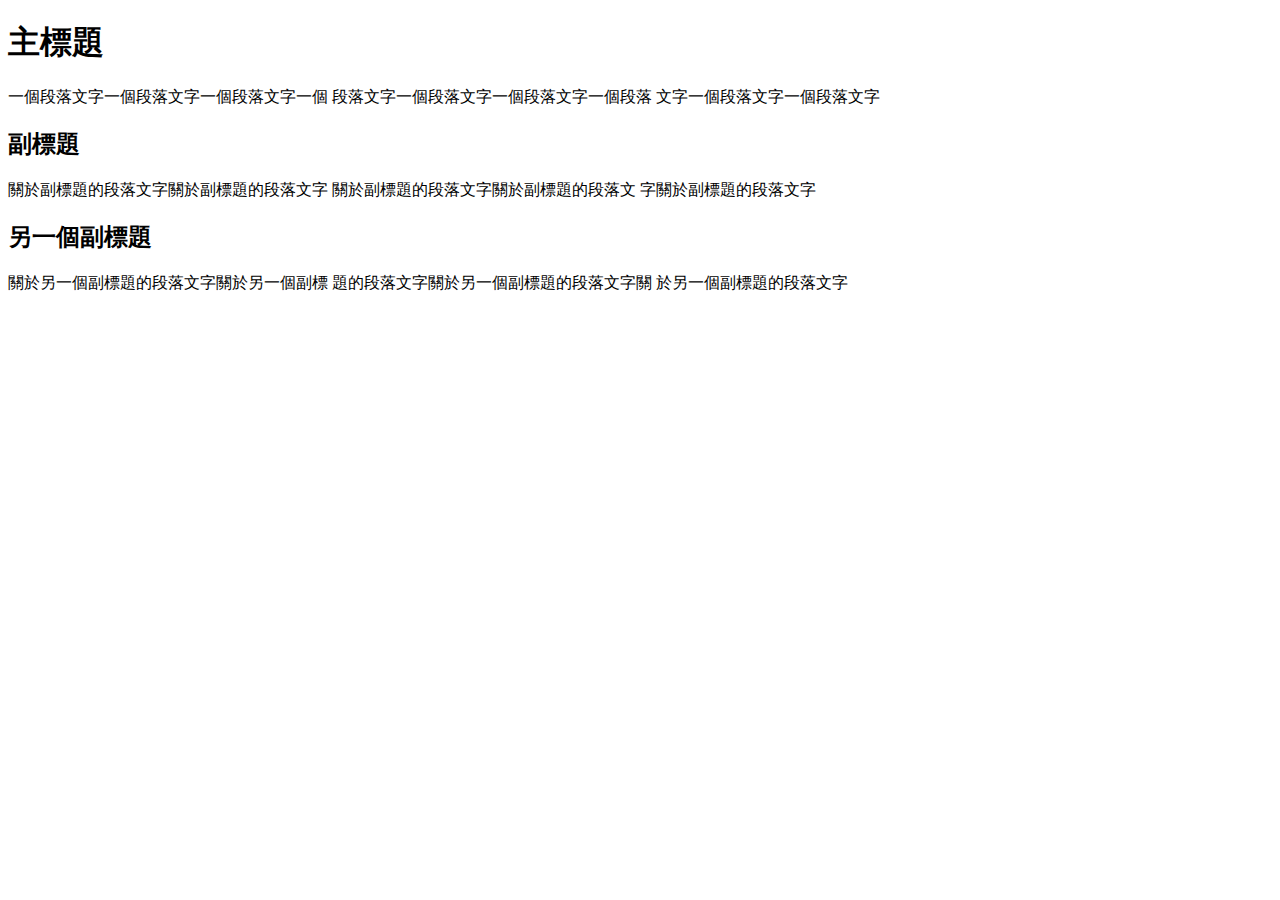
==== index.html @ 738277c7 "Create index.html" ====
<!DOCTYPE html>
<html>
<head>
	<meta charset="UTF-8">
	<title>網頁標題</title>
</head>
<body>

	<h1>主標題</h1>
	<p>一個段落文字一個段落文字一個段落文字一個
		段落文字一個段落文字一個段落文字一個段落
		文字一個段落文字一個段落文字</p>

	<h2>副標題</h2>
	<p>關於副標題的段落文字關於副標題的段落文字
		關於副標題的段落文字關於副標題的段落文
		字關於副標題的段落文字</p>

	<h2>另一個副標題</h2>
	<p>關於另一個副標題的段落文字關於另一個副標
		題的段落文字關於另一個副標題的段落文字關
		於另一個副標題的段落文字</p>

</body>
</html>
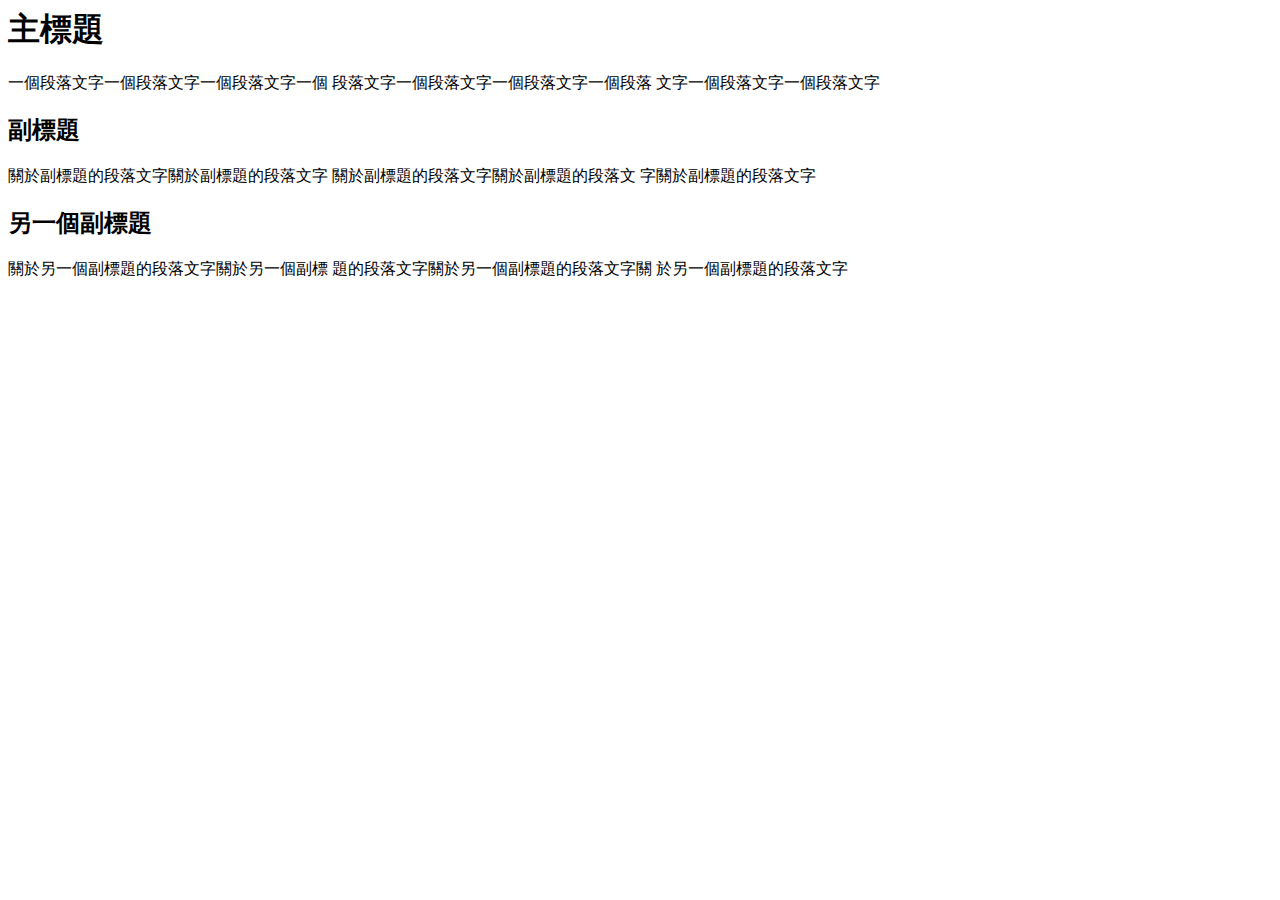
==== commit 37611127: "Update index.html" ====
--- a/index.html
+++ b/index.html
@@ -1,25 +1,20 @@
-<!DOCTYPE html>
 <html>
-<head>
-	<meta charset="UTF-8">
-	<title>網頁標題</title>
-</head>
-<body>
-
-	<h1>主標題</h1>
-	<p>一個段落文字一個段落文字一個段落文字一個
-		段落文字一個段落文字一個段落文字一個段落
-		文字一個段落文字一個段落文字</p>
-
-	<h2>副標題</h2>
-	<p>關於副標題的段落文字關於副標題的段落文字
-		關於副標題的段落文字關於副標題的段落文
-		字關於副標題的段落文字</p>
-
-	<h2>另一個副標題</h2>
-	<p>關於另一個副標題的段落文字關於另一個副標
-		題的段落文字關於另一個副標題的段落文字關
-		於另一個副標題的段落文字</p>
-
-</body>
+	<body>
+	
+		<h1>主標題</h1>
+		<p>一個段落文字一個段落文字一個段落文字一個
+			段落文字一個段落文字一個段落文字一個段落
+			文字一個段落文字一個段落文字</p>
+	
+		<h2>副標題</h2>
+		<p>關於副標題的段落文字關於副標題的段落文字
+			關於副標題的段落文字關於副標題的段落文
+			字關於副標題的段落文字</p>
+	
+		<h2>另一個副標題</h2>
+		<p>關於另一個副標題的段落文字關於另一個副標
+			題的段落文字關於另一個副標題的段落文字關
+			於另一個副標題的段落文字</p>
+	
+	</body>
 </html>
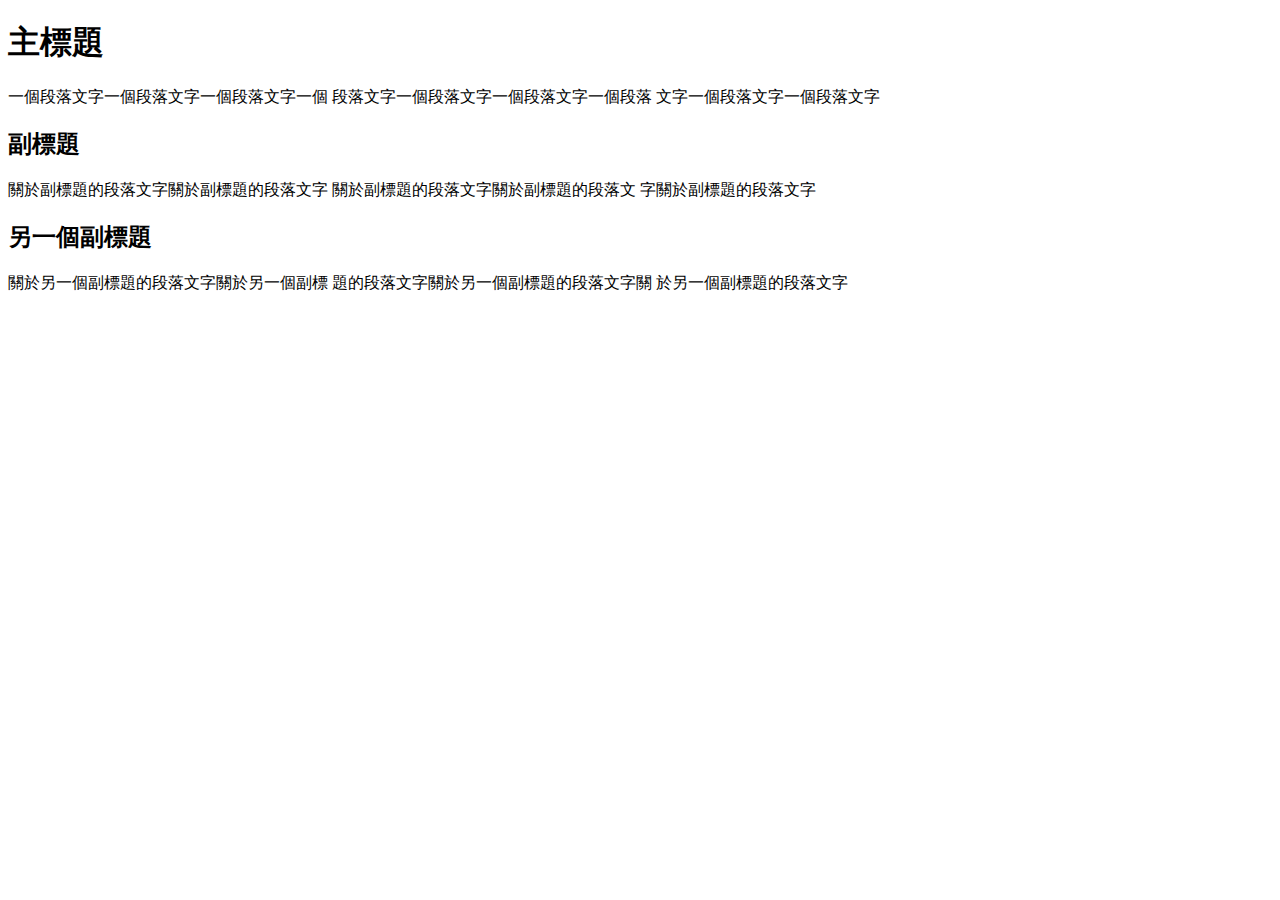
==== commit 54c2b284: "Update index.html" ====
--- a/index.html
+++ b/index.html
@@ -1,20 +1,25 @@
+<!DOCTYPE html>
 <html>
-	<body>
-	
-		<h1>主標題</h1>
-		<p>一個段落文字一個段落文字一個段落文字一個
-			段落文字一個段落文字一個段落文字一個段落
-			文字一個段落文字一個段落文字</p>
-	
-		<h2>副標題</h2>
-		<p>關於副標題的段落文字關於副標題的段落文字
-			關於副標題的段落文字關於副標題的段落文
-			字關於副標題的段落文字</p>
-	
-		<h2>另一個副標題</h2>
-		<p>關於另一個副標題的段落文字關於另一個副標
-			題的段落文字關於另一個副標題的段落文字關
-			於另一個副標題的段落文字</p>
-	
-	</body>
+<head>
+	<meta charset="UTF-8">
+	<title>網頁標題</title>
+</head>
+<body>
+
+	<h1>主標題</h1>
+	<p>一個段落文字一個段落文字一個段落文字一個
+		段落文字一個段落文字一個段落文字一個段落
+		文字一個段落文字一個段落文字</p>
+
+	<h2>副標題</h2>
+	<p>關於副標題的段落文字關於副標題的段落文字
+		關於副標題的段落文字關於副標題的段落文
+		字關於副標題的段落文字</p>
+
+	<h2>另一個副標題</h2>
+	<p>關於另一個副標題的段落文字關於另一個副標
+		題的段落文字關於另一個副標題的段落文字關
+		於另一個副標題的段落文字</p>
+
+</body>
 </html>
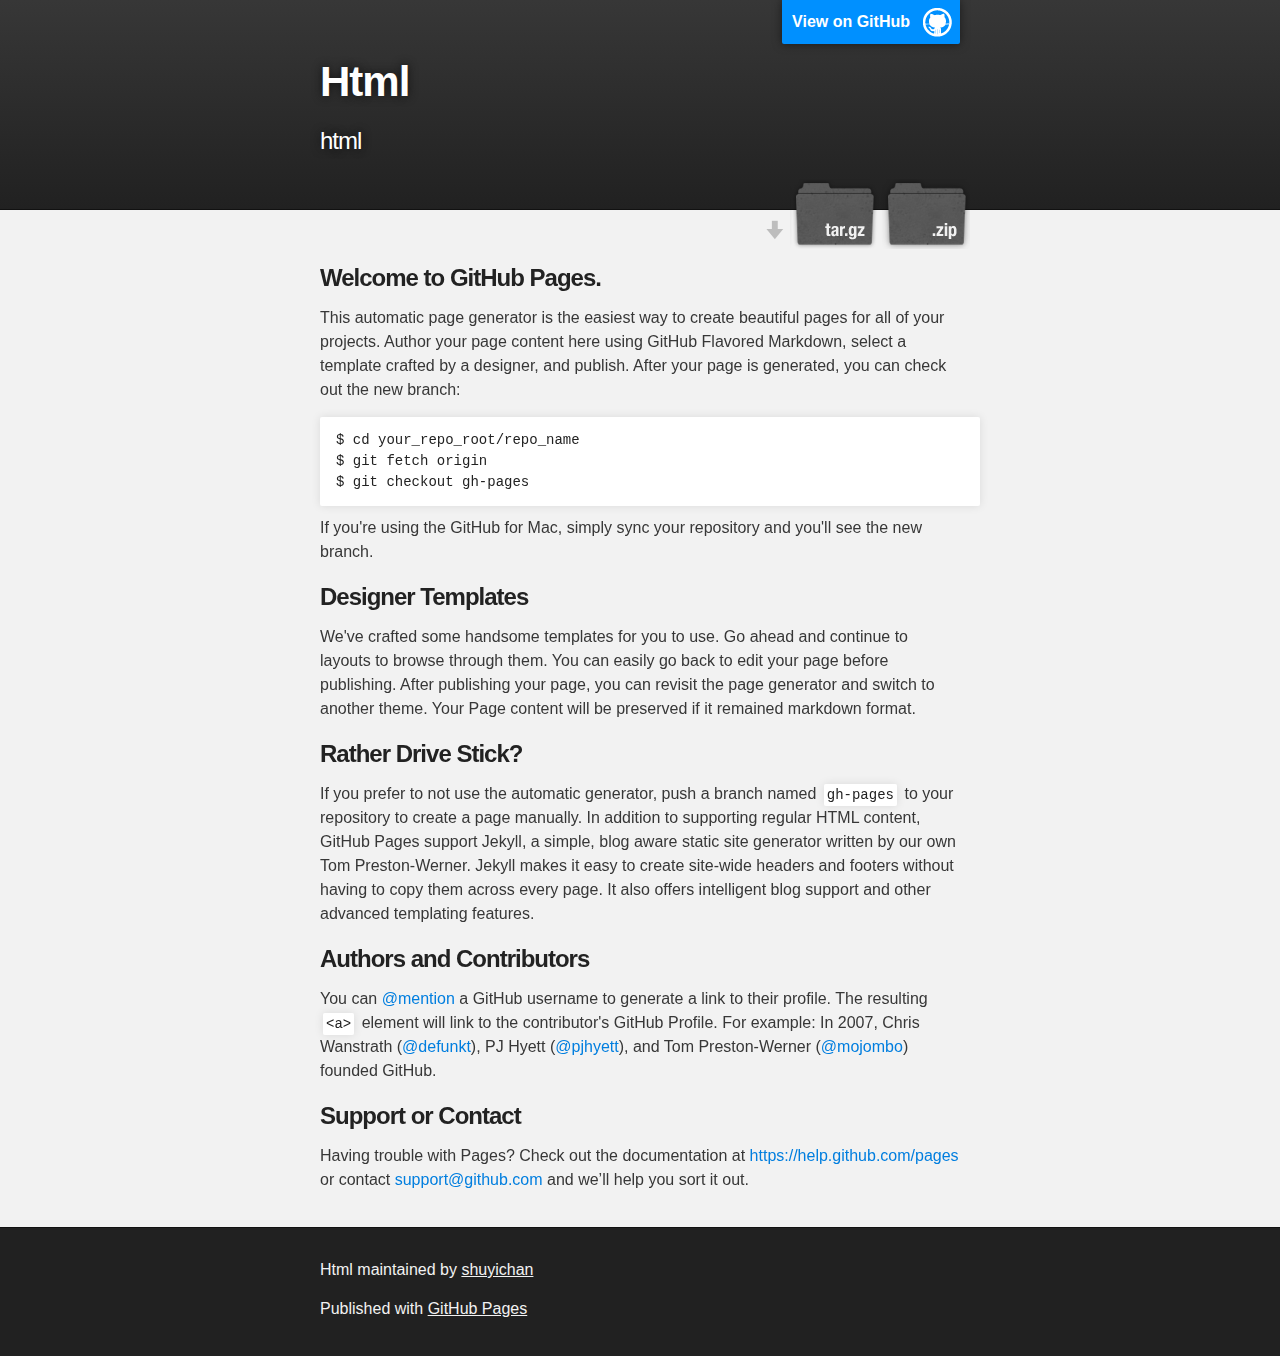
==== commit 678b5102: "Create gh-pages branch via GitHub" ====
--- a/index.html
+++ b/index.html
@@ -1,25 +1,79 @@
 <!DOCTYPE html>
 <html>
-<head>
-	<meta charset="UTF-8">
-	<title>網頁標題</title>
-</head>
-<body>
 
-	<h1>主標題</h1>
-	<p>一個段落文字一個段落文字一個段落文字一個
-		段落文字一個段落文字一個段落文字一個段落
-		文字一個段落文字一個段落文字</p>
+  <head>
+    <meta charset='utf-8'>
+    <meta http-equiv="X-UA-Compatible" content="chrome=1">
+    <meta name="description" content="Html : html">
 
-	<h2>副標題</h2>
-	<p>關於副標題的段落文字關於副標題的段落文字
-		關於副標題的段落文字關於副標題的段落文
-		字關於副標題的段落文字</p>
+    <link rel="stylesheet" type="text/css" media="screen" href="stylesheets/stylesheet.css">
 
-	<h2>另一個副標題</h2>
-	<p>關於另一個副標題的段落文字關於另一個副標
-		題的段落文字關於另一個副標題的段落文字關
-		於另一個副標題的段落文字</p>
+    <title>Html</title>
+  </head>
 
-</body>
+  <body>
+
+    <!-- HEADER -->
+    <div id="header_wrap" class="outer">
+        <header class="inner">
+          <a id="forkme_banner" href="https://github.com/shuyichan/html">View on GitHub</a>
+
+          <h1 id="project_title">Html</h1>
+          <h2 id="project_tagline">html</h2>
+
+            <section id="downloads">
+              <a class="zip_download_link" href="https://github.com/shuyichan/html/zipball/master">Download this project as a .zip file</a>
+              <a class="tar_download_link" href="https://github.com/shuyichan/html/tarball/master">Download this project as a tar.gz file</a>
+            </section>
+        </header>
+    </div>
+
+    <!-- MAIN CONTENT -->
+    <div id="main_content_wrap" class="outer">
+      <section id="main_content" class="inner">
+        <h3>
+<a id="welcome-to-github-pages" class="anchor" href="#welcome-to-github-pages" aria-hidden="true"><span class="octicon octicon-link"></span></a>Welcome to GitHub Pages.</h3>
+
+<p>This automatic page generator is the easiest way to create beautiful pages for all of your projects. Author your page content here using GitHub Flavored Markdown, select a template crafted by a designer, and publish. After your page is generated, you can check out the new branch:</p>
+
+<pre><code>$ cd your_repo_root/repo_name
+$ git fetch origin
+$ git checkout gh-pages
+</code></pre>
+
+<p>If you're using the GitHub for Mac, simply sync your repository and you'll see the new branch.</p>
+
+<h3>
+<a id="designer-templates" class="anchor" href="#designer-templates" aria-hidden="true"><span class="octicon octicon-link"></span></a>Designer Templates</h3>
+
+<p>We've crafted some handsome templates for you to use. Go ahead and continue to layouts to browse through them. You can easily go back to edit your page before publishing. After publishing your page, you can revisit the page generator and switch to another theme. Your Page content will be preserved if it remained markdown format.</p>
+
+<h3>
+<a id="rather-drive-stick" class="anchor" href="#rather-drive-stick" aria-hidden="true"><span class="octicon octicon-link"></span></a>Rather Drive Stick?</h3>
+
+<p>If you prefer to not use the automatic generator, push a branch named <code>gh-pages</code> to your repository to create a page manually. In addition to supporting regular HTML content, GitHub Pages support Jekyll, a simple, blog aware static site generator written by our own Tom Preston-Werner. Jekyll makes it easy to create site-wide headers and footers without having to copy them across every page. It also offers intelligent blog support and other advanced templating features.</p>
+
+<h3>
+<a id="authors-and-contributors" class="anchor" href="#authors-and-contributors" aria-hidden="true"><span class="octicon octicon-link"></span></a>Authors and Contributors</h3>
+
+<p>You can <a href="https://github.com/blog/821" class="user-mention">@mention</a> a GitHub username to generate a link to their profile. The resulting <code>&lt;a&gt;</code> element will link to the contributor's GitHub Profile. For example: In 2007, Chris Wanstrath (<a href="https://github.com/defunkt" class="user-mention">@defunkt</a>), PJ Hyett (<a href="https://github.com/pjhyett" class="user-mention">@pjhyett</a>), and Tom Preston-Werner (<a href="https://github.com/mojombo" class="user-mention">@mojombo</a>) founded GitHub.</p>
+
+<h3>
+<a id="support-or-contact" class="anchor" href="#support-or-contact" aria-hidden="true"><span class="octicon octicon-link"></span></a>Support or Contact</h3>
+
+<p>Having trouble with Pages? Check out the documentation at <a href="https://help.github.com/pages">https://help.github.com/pages</a> or contact <a href="mailto:support@github.com">support@github.com</a> and we’ll help you sort it out.</p>
+      </section>
+    </div>
+
+    <!-- FOOTER  -->
+    <div id="footer_wrap" class="outer">
+      <footer class="inner">
+        <p class="copyright">Html maintained by <a href="https://github.com/shuyichan">shuyichan</a></p>
+        <p>Published with <a href="http://pages.github.com">GitHub Pages</a></p>
+      </footer>
+    </div>
+
+    
+
+  </body>
 </html>
--- a/stylesheets/stylesheet.css
+++ b/stylesheets/stylesheet.css
@@ -0,0 +1,425 @@
+/*******************************************************************************
+Slate Theme for GitHub Pages
+by Jason Costello, @jsncostello
+*******************************************************************************/
+
+@import url(pygment_trac.css);
+
+/*******************************************************************************
+MeyerWeb Reset
+*******************************************************************************/
+
+html, body, div, span, applet, object, iframe,
+h1, h2, h3, h4, h5, h6, p, blockquote, pre,
+a, abbr, acronym, address, big, cite, code,
+del, dfn, em, img, ins, kbd, q, s, samp,
+small, strike, strong, sub, sup, tt, var,
+b, u, i, center,
+dl, dt, dd, ol, ul, li,
+fieldset, form, label, legend,
+table, caption, tbody, tfoot, thead, tr, th, td,
+article, aside, canvas, details, embed,
+figure, figcaption, footer, header, hgroup,
+menu, nav, output, ruby, section, summary,
+time, mark, audio, video {
+  margin: 0;
+  padding: 0;
+  border: 0;
+  font: inherit;
+  vertical-align: baseline;
+}
+
+/* HTML5 display-role reset for older browsers */
+article, aside, details, figcaption, figure,
+footer, header, hgroup, menu, nav, section {
+  display: block;
+}
+
+ol, ul {
+  list-style: none;
+}
+
+table {
+  border-collapse: collapse;
+  border-spacing: 0;
+}
+
+/*******************************************************************************
+Theme Styles
+*******************************************************************************/
+
+body {
+  box-sizing: border-box;
+  color:#373737;
+  background: #212121;
+  font-size: 16px;
+  font-family: 'Myriad Pro', Calibri, Helvetica, Arial, sans-serif;
+  line-height: 1.5;
+  -webkit-font-smoothing: antialiased;
+}
+
+h1, h2, h3, h4, h5, h6 {
+  margin: 10px 0;
+  font-weight: 700;
+  color:#222222;
+  font-family: 'Lucida Grande', 'Calibri', Helvetica, Arial, sans-serif;
+  letter-spacing: -1px;
+}
+
+h1 {
+  font-size: 36px;
+  font-weight: 700;
+}
+
+h2 {
+  padding-bottom: 10px;
+  font-size: 32px;
+  background: url('../images/bg_hr.png') repeat-x bottom;
+}
+
+h3 {
+  font-size: 24px;
+}
+
+h4 {
+  font-size: 21px;
+}
+
+h5 {
+  font-size: 18px;
+}
+
+h6 {
+  font-size: 16px;
+}
+
+p {
+  margin: 10px 0 15px 0;
+}
+
+footer p {
+  color: #f2f2f2;
+}
+
+a {
+  text-decoration: none;
+  color: #007edf;
+  text-shadow: none;
+
+  transition: color 0.5s ease;
+  transition: text-shadow 0.5s ease;
+  -webkit-transition: color 0.5s ease;
+  -webkit-transition: text-shadow 0.5s ease;
+  -moz-transition: color 0.5s ease;
+  -moz-transition: text-shadow 0.5s ease;
+  -o-transition: color 0.5s ease;
+  -o-transition: text-shadow 0.5s ease;
+  -ms-transition: color 0.5s ease;
+  -ms-transition: text-shadow 0.5s ease;
+}
+
+a:hover, a:focus {text-decoration: underline;}
+
+footer a {
+  color: #F2F2F2;
+  text-decoration: underline;
+}
+
+em {
+  font-style: italic;
+}
+
+strong {
+  font-weight: bold;
+}
+
+img {
+  position: relative;
+  margin: 0 auto;
+  max-width: 739px;
+  padding: 5px;
+  margin: 10px 0 10px 0;
+  border: 1px solid #ebebeb;
+
+  box-shadow: 0 0 5px #ebebeb;
+  -webkit-box-shadow: 0 0 5px #ebebeb;
+  -moz-box-shadow: 0 0 5px #ebebeb;
+  -o-box-shadow: 0 0 5px #ebebeb;
+  -ms-box-shadow: 0 0 5px #ebebeb;
+}
+
+p img {
+  display: inline;
+  margin: 0;
+  padding: 0;
+  vertical-align: middle;
+  text-align: center;
+  border: none;
+}
+
+pre, code {
+  width: 100%;
+  color: #222;
+  background-color: #fff;
+
+  font-family: Monaco, "Bitstream Vera Sans Mono", "Lucida Console", Terminal, monospace;
+  font-size: 14px;
+
+  border-radius: 2px;
+  -moz-border-radius: 2px;
+  -webkit-border-radius: 2px;
+}
+
+pre {
+  width: 100%;
+  padding: 10px;
+  box-shadow: 0 0 10px rgba(0,0,0,.1);
+  overflow: auto;
+}
+
+code {
+  padding: 3px;
+  margin: 0 3px;
+  box-shadow: 0 0 10px rgba(0,0,0,.1);
+}
+
+pre code {
+  display: block;
+  box-shadow: none;
+}
+
+blockquote {
+  color: #666;
+  margin-bottom: 20px;
+  padding: 0 0 0 20px;
+  border-left: 3px solid #bbb;
+}
+
+
+ul, ol, dl {
+  margin-bottom: 15px
+}
+
+ul {
+  list-style-position: inside;
+  list-style: disc;
+  padding-left: 20px;
+}
+
+ol {
+  list-style-position: inside;
+  list-style: decimal;
+  padding-left: 20px;
+}
+
+dl dt {
+  font-weight: bold;
+}
+
+dl dd {
+  padding-left: 20px;
+  font-style: italic;
+}
+
+dl p {
+  padding-left: 20px;
+  font-style: italic;
+}
+
+hr {
+  height: 1px;
+  margin-bottom: 5px;
+  border: none;
+  background: url('../images/bg_hr.png') repeat-x center;
+}
+
+table {
+  border: 1px solid #373737;
+  margin-bottom: 20px;
+  text-align: left;
+ }
+
+th {
+  font-family: 'Lucida Grande', 'Helvetica Neue', Helvetica, Arial, sans-serif;
+  padding: 10px;
+  background: #373737;
+  color: #fff;
+ }
+
+td {
+  padding: 10px;
+  border: 1px solid #373737;
+ }
+
+form {
+  background: #f2f2f2;
+  padding: 20px;
+}
+
+/*******************************************************************************
+Full-Width Styles
+*******************************************************************************/
+
+.outer {
+  width: 100%;
+}
+
+.inner {
+  position: relative;
+  max-width: 640px;
+  padding: 20px 10px;
+  margin: 0 auto;
+}
+
+#forkme_banner {
+  display: block;
+  position: absolute;
+  top:0;
+  right: 10px;
+  z-index: 10;
+  padding: 10px 50px 10px 10px;
+  color: #fff;
+  background: url('../images/blacktocat.png') #0090ff no-repeat 95% 50%;
+  font-weight: 700;
+  box-shadow: 0 0 10px rgba(0,0,0,.5);
+  border-bottom-left-radius: 2px;
+  border-bottom-right-radius: 2px;
+}
+
+#header_wrap {
+  background: #212121;
+  background: -moz-linear-gradient(top, #373737, #212121);
+  background: -webkit-linear-gradient(top, #373737, #212121);
+  background: -ms-linear-gradient(top, #373737, #212121);
+  background: -o-linear-gradient(top, #373737, #212121);
+  background: linear-gradient(top, #373737, #212121);
+}
+
+#header_wrap .inner {
+  padding: 50px 10px 30px 10px;
+}
+
+#project_title {
+  margin: 0;
+  color: #fff;
+  font-size: 42px;
+  font-weight: 700;
+  text-shadow: #111 0px 0px 10px;
+}
+
+#project_tagline {
+  color: #fff;
+  font-size: 24px;
+  font-weight: 300;
+  background: none;
+  text-shadow: #111 0px 0px 10px;
+}
+
+#downloads {
+  position: absolute;
+  width: 210px;
+  z-index: 10;
+  bottom: -40px;
+  right: 0;
+  height: 70px;
+  background: url('../images/icon_download.png') no-repeat 0% 90%;
+}
+
+.zip_download_link {
+  display: block;
+  float: right;
+  width: 90px;
+  height:70px;
+  text-indent: -5000px;
+  overflow: hidden;
+  background: url(../images/sprite_download.png) no-repeat bottom left;
+}
+
+.tar_download_link {
+  display: block;
+  float: right;
+  width: 90px;
+  height:70px;
+  text-indent: -5000px;
+  overflow: hidden;
+  background: url(../images/sprite_download.png) no-repeat bottom right;
+  margin-left: 10px;
+}
+
+.zip_download_link:hover {
+  background: url(../images/sprite_download.png) no-repeat top left;
+}
+
+.tar_download_link:hover {
+  background: url(../images/sprite_download.png) no-repeat top right;
+}
+
+#main_content_wrap {
+  background: #f2f2f2;
+  border-top: 1px solid #111;
+  border-bottom: 1px solid #111;
+}
+
+#main_content {
+  padding-top: 40px;
+}
+
+#footer_wrap {
+  background: #212121;
+}
+
+
+
+/*******************************************************************************
+Small Device Styles
+*******************************************************************************/
+
+@media screen and (max-width: 480px) {
+  body {
+    font-size:14px;
+  }
+
+  #downloads {
+    display: none;
+  }
+
+  .inner {
+    min-width: 320px;
+    max-width: 480px;
+  }
+
+  #project_title {
+  font-size: 32px;
+  }
+
+  h1 {
+    font-size: 28px;
+  }
+
+  h2 {
+    font-size: 24px;
+  }
+
+  h3 {
+    font-size: 21px;
+  }
+
+  h4 {
+    font-size: 18px;
+  }
+
+  h5 {
+    font-size: 14px;
+  }
+
+  h6 {
+    font-size: 12px;
+  }
+
+  code, pre {
+    min-width: 320px;
+    max-width: 480px;
+    font-size: 11px;
+  }
+
+}
